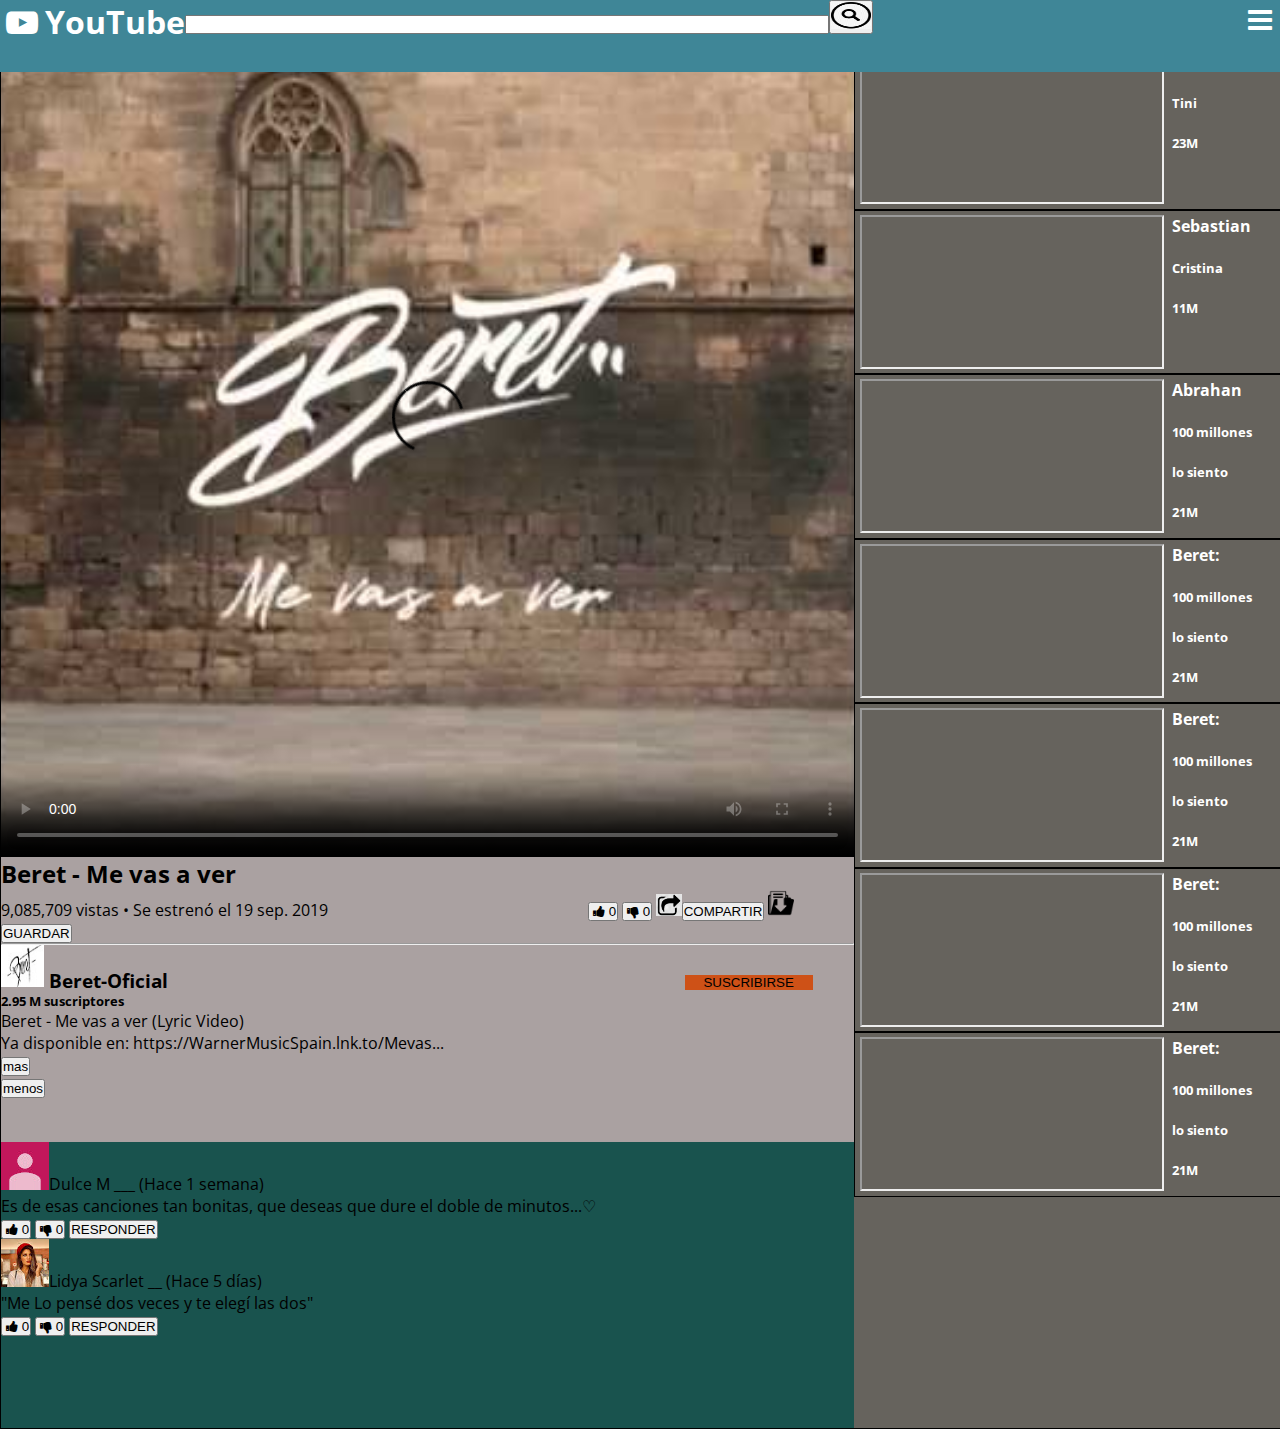
==== index.html @ 017249b8 "sitio listo para subir" ====
<!DOCTYPE html>
<html lang="en">
<head>
    <meta charset="UTF-8">
    <meta name="viewport" content="width=device-width, initial-scale=1.0">
    <meta http-equiv="X-UA-Compatible" content="ie=edge">
    <link rel="stylesheet" href="css/youtb.css">
    <title>YouTube1</title>

    <link rel="stylesheet" href="css/fontello.css">
    <link rel="stylesheet" href="css/estilos.css">
    <link rel="stylesheet" href="css/menu.css">

</head>
<body>
    <div class="contenedor1">
        <div class="menu1">
             <header>
            <div class="contenedor">
                
                <h1 class="icon-youtube-play">YouTube</h1>
                  <span> <input type="text" id="buscar" style="width: 50%; height: 20%;"><button><img src="iconos/lupa,jpg.jpg" style="width: 40px; height: 27px;"></button></span>
                <input type="checkbox" id="menu-bar">
                <label class="icon-menu" for="menu-bar"></label>
                 <nav class="menu">
                     <a href="">Pagina Principal</a>
                     <a href="">Tendencias</a>
                     <a href="">Suscriptores</a>
                     <a href="">Biblioteca</a>
                     
                 </nav>
            </div>
        </header>
    </div>
        <div class="play">
                  <video id="video" src="video/Beret - Me vas a ver.mp4" poster="portadas/me vas a ver.jpg"controls width="100%" height="100%"></video>            
        
        </div>
        <div class="play-datos">
                    <h2>Beret - Me vas a ver </h2>
                    <p>9,085,709 vistas • Se estrenó el 19 sep. 2019                       
                        <button class="icon-thumbs-up-alt"  onclick="meGusta()" style=" margin-left : 30%;"><span id="contador">0</span></button>
                        <button class="icon-thumbs-down-alt" onclick="noGusta()"><span id="descontador">0</span></button>
                        <img src="iconos/compartir.jpg" style="width: 3%; height: 3%; margin: 0%; padding: 0%;"><button> COMPARTIR</button>
                        <img src="iconos/guardar.jpg" style="width: 3%; height: 3%; margin: 0%; padding: 0%;"><button> GUARDAR </button> 
                    </p>  <hr> 

        <h3><img src="iconos/beret.jpg" style="width: 5%; height: 5%;">
            Beret-Oficial
            <button style="background-color: rgb(206, 81, 23); border: rgb(59, 59, 85); width: 15%; height: 8%; margin-left : 60%;"> SUSCRIBIRSE</button>
        </h3> 
        <h5>2.95 M suscriptores</h5>
        <p>
                Beret - Me vas a ver (Lyric Video) <br>
                 Ya disponible en: https://WarnerMusicSpain.lnk.to/Mevas...
        </p>
        <button onclick="mostrar()">mas</button>
        <p id="parrafo">
        </p>
        <button onclick="ocultar()">menos</button>
        </div>
        <div class="recomendados">
          <br><br>
            <div class="vid">   
                  <iframe class="newvideo"
                    src="https://www.youtube.com/embed/6gAo8Y---KI" 
                     allow="accelerometer;encrypted-media; gyroscope; picture-in-picture" allowfullscreen></iframe>
                  <div class="infvid" >
                       <p>  <h4>Sebastian</h4><br>
                       <h5>Tini</h5><br>
                       <h5>23M</h5>  </p>
                  </div>
            </div>
            <div class="vid">   
                <iframe class="newvideo"src="https://www.youtube.com/embed/azfKhDMIrZo" 
                allow="accelerometer; encrypted-media; gyroscope; picture-in-picture" allowfullscreen></iframe>
                <div class="infvid"> 
                    <p>  <h4>Sebastian </h4><br>
                      <h5>Cristina</h5><br>
                      <h5>11M</h5>  </p>
                </div>
          </div>
          <div class="vid">   
            <iframe class="newvideo"src="https://www.youtube.com/embed/Of-7fGbcfvI" 
             allow="accelerometer;encrypted-media; gyroscope; picture-in-picture" allowfullscreen></iframe>
            <div class="infvid"> 
                <p>  <h4>Abrahan</h4><br>
                  <h5>100 millones</h5><br>
                  <h5>lo siento</h5><br>
                  <h5>21M</h5>  </p>
            </div>
          </div>       
          <div class="vid">   
            <iframe class="newvideo" src="https://www.youtube.com/embed/2EUPxEHfXqY" 
            allow="accelerometer; encrypted-media; gyroscope; picture-in-picture" allowfullscreen></iframe>
            <div class="infvid">
                <p>  <h4>Beret:</h4><br>
                  <h5>100 millones</h5><br>
                  <h5>lo siento</h5><br>
                  <h5>21M</h5>  </p> </div>
          </div> 
          <div class="vid">   
            <iframe class="newvideo" src="https://www.youtube.com/embed/pg8fSnbw6W4" 
            allow="accelerometer; encrypted-media; gyroscope; picture-in-picture" allowfullscreen></iframe>
            <div class="infvid">
                <p>  <h4>Beret:</h4><br>
                  <h5>100 millones</h5><br>
                  <h5>lo siento</h5><br>
                  <h5>21M</h5>  </p> </div>
          </div>
          <div class="vid">   
            <iframe class="newvideo" src="https://www.youtube.com/embed/00z6AYpJZ7o" 
             allow="accelerometer;  encrypted-media; gyroscope; picture-in-picture" allowfullscreen></iframe>
            <div class="infvid"> 
                <p>  <h4>Beret:</h4><br>
                  <h5>100 millones</h5><br>
                  <h5>lo siento</h5><br>
                  <h5>21M</h5>  </p>
            </div>
          </div>
          <div class="vid">   
            <iframe class="newvideo" src="https://www.youtube.com/embed/PIFXJ4XQX4E"
            allow="accelerometer; encrypted-media; gyroscope; picture-in-picture" allowfullscreen></iframe>
            <div class="infvid">
                <p>  <h4>Beret:</h4><br>
                  <h5>100 millones</h5><br>
                  <h5>lo siento</h5><br>
                  <h5>21M</h5>  </p> </div>
          </div>
        </div>
        <div class="comentarios">
            <span class="cmt">
                <img src="iconos/cmt1.jpg">Dulce M ___ (Hace 1 semana)<br>
                Es de esas canciones tan bonitas, que deseas que dure el doble de minutos...♡ <br>
                <button class="icon-thumbs-up-alt"  onclick="meGusta1()"><span id="contador_1">0</span></button>
                <button class="icon-thumbs-down-alt" onclick="noGusta1()"><span id="descontador_1">0</span></button>
                <button> RESPONDER</button>
            </span>
            <br>
            <span class="cmt">
                        <img src="iconos/cmt3.jpg">Lidya Scarlet __ (Hace 5 días)<br>
                        "Me Lo pensé dos veces y te elegí las dos"<br>
                        <button class="icon-thumbs-up-alt"  onclick="meGusta2()"><span id="contador_2">0</span></button>
                        <button class="icon-thumbs-down-alt" onclick="noGusta2()"><span id="descontador_2">0</span></button>
                        <button> RESPONDER</button>
            </span>
        </div>
    </div>
    
    <script type="text/javascript">
        function mostrar(){
               var info=["me vas a ver, reirme, feliz y viviendo bien cantando, bailando",
               "y perdiéndome mostrando mentiras de cómo es mi vida olvidándote",
               "me vas aver reirme feliz y viviendo bien"];
               for(var i = 0; i<3 ;i++){
               document.getElementById("parrafo").innerHTML=info[i];}
               document.getElementById("parrafo").style.visibility="visible";
        
            }   
        function ocultar(){
              document.getElementById("parrafo").style.visibility="hidden";
            }
                                 
            function meGusta(){
        
        var s =document.getElementById("contador").innerHTML;
        
        var n=Number(s); 
        
        var nn=n+1;
        document .getElementById("contador").innerHTML=nn;
        }
        
        function noGusta(){
        var s =document.getElementById("descontador").innerHTML;
        
        var n=Number(s); 
        
        var nn=n+1;
        document .getElementById("descontador").innerHTML=nn;
        }
        function meGusta1(){
        
        var s =document.getElementById("contador_1").innerHTML;
        
        var n=Number(s); 
        
        var nn=n+1;
        document .getElementById("contador_1").innerHTML=nn;
        }
        
        function noGusta1(){
        var s =document.getElementById("descontador_1").innerHTML;
        
        var n=Number(s); 
        
        var nn=n+1;
        document .getElementById("descontador_1").innerHTML=nn;
        }
        function meGusta2(){
        
        var s =document.getElementById("contador_2").innerHTML;
        
        var n=Number(s); 
        
        var nn=n+1;
        document .getElementById("contador_2").innerHTML=nn;
        }
        
        function noGusta2(){
        var s =document.getElementById("descontador_2").innerHTML;
        
        var n=Number(s); 
        
        var nn=n+1;
        document .getElementById("descontador_2").innerHTML=nn;
        }
        
        </script>    
</body>

</html>
---- css/youtb.css ----
.contenedor1{
    width: 100%;
    height: 100%;
    border: 1px solid black;
}
.menu{
    background-color: yellow;
}
.play{
    background-color: rgb(19, 17, 17);
}
.play-datos{
    background-color: rgb(170, 161, 161);
}
.recomendados{
    background-color: rgb(102, 99, 93);
    color: white;
}
.comentarios{
    background-color:rgb(25, 83, 78);
}
 @media(min-width:700px){
    .contenedor1{
        display:grid;
        grid-template-columns: 2fr 1fr;
        grid-template-rows: repeat(5,1fr);
    }
    .play{       
        grid-column-start: 1;
        grid-column-end: 2;
        grid-row-start: 1;
        grid-row-end: 4;

    }
    .play-datos{
        grid-column-start: 1;
        grid-column-end: 2;
        grid-row-start: 4;
        grid-row-end: 5;

    }
    .comentarios{
        grid-column-start: 1;
        grid-column-end: 2;
        grid-row-start: 5;
        grid-row-end: 6;
    }
    .recomendados{
        grid-column-start: 2;
        grid-column-end: -1;
        grid-row-start: 1;
        grid-row-end: -1;
    }
}
---- css/fontello.css ----
@font-face {
  font-family: 'fontello';
  src: url('../font/fontello.eot?46954563');
  src: url('../font/fontello.eot?46954563#iefix') format('embedded-opentype'),
       url('../font/fontello.woff2?46954563') format('woff2'),
       url('../font/fontello.woff?46954563') format('woff'),
       url('../font/fontello.ttf?46954563') format('truetype'),
       url('../font/fontello.svg?46954563#fontello') format('svg');
  font-weight: normal;
  font-style: normal;
}
/* Chrome hack: SVG is rendered more smooth in Windozze. 100% magic, uncomment if you need it. */
/* Note, that will break hinting! In other OS-es font will be not as sharp as it could be */
/*
@media screen and (-webkit-min-device-pixel-ratio:0) {
  @font-face {
    font-family: 'fontello';
    src: url('../font/fontello.svg?46954563#fontello') format('svg');
  }
}
*/
 
 [class^="icon-"]:before, [class*=" icon-"]:before {
  font-family: "fontello";
  font-style: normal;
  font-weight: normal;
  speak: none;
 
  display: inline-block;
  text-decoration: inherit;
  width: 1em;
  margin-right: .2em;
  text-align: center;
  /* opacity: .8; */
 
  /* For safety - reset parent styles, that can break glyph codes*/
  font-variant: normal;
  text-transform: none;
 
  /* fix buttons height, for twitter bootstrap */
  line-height: 1em;
 
  /* Animation center compensation - margins should be symmetric */
  /* remove if not needed */
  margin-left: .2em;
 
  /* you can be more comfortable with increased icons size */
  /* font-size: 120%; */
 
  /* Font smoothing. That was taken from TWBS */
  -webkit-font-smoothing: antialiased;
  -moz-osx-font-smoothing: grayscale;
 
  /* Uncomment for 3D effect */
  /* text-shadow: 1px 1px 1px rgba(127, 127, 127, 0.3); */
}
 
.icon-heart:before { content: '\e800'; } /* '' */
.icon-twitter:before { content: '\f099'; } /* '' */
.icon-facebook:before { content: '\f09a'; } /* '' */
.icon-menu:before { content: '\f0c9'; } /* '' */
.icon-thumbs-up-alt:before { content: '\f164'; } /* '' */
.icon-thumbs-down-alt:before { content: '\f165'; } /* '' */
.icon-youtube-play:before { content: '\f16a'; } /* '' */
.icon-instagram:before { content: '\f16d'; } /* '' */
---- css/estilos.css ----
@import url(http://fonts.googleapis.com/css?family=Open+Sans);

* {
  margin: 0;
  padding: 0;
}
body{
  font-family: 'Open Sans', sans-serif;
}

header{
  width: 100%;
  height: 8%;
  background-color: rgb(63, 134, 151);
  color: white;

  position: fixed;
  top: 0;
  left: 0;
  z-index: 100;
}
.contenedor {
  width: 100%;
}

h1{
  float: left;
}

header .contenedor{
  display: table;
}
.vid{
  border:  1px  solid black;
  width: 100%;
  position:relative;
  display: flex;

}
.newvideo{
 
  height: 20%;
  margin: 1%;
}
.infvid{
 
  margin-right: 0%;
  margin-left: 0%;
  height: 20%;
  margin: 1%;
}
.mix{
  border: 1px solid black;
  margin:1%;
  width: 100%;

}
.newlista{
 
  float:left;
  height: 10%;
  margin: 1%;
}
#m{
  width: 500px;
  height:230px;
}
---- css/menu.css ----
#menu-bar{
  display: none;

}

header label {
  float: right;
  font-size: 28px;
  cursor: pointer;
}

.menu {
  position: absolute;
  top: 50px;
  left: 0;
  width: 100%;
  height: 100vh;
  background-color: black;
  transition: all 0.5s;
  transform: translateX(-100%);
}
.menu a {
  display: block;
  color: white;
  height: 50px;
  text-decoration: none;
  padding: 15px;
  border-bottom: palegoldenrod;
}

.menu a:hover {
  background-color: burlywood;
}

#menu-bar:checked ~ .menu{
  transform: translateX(0%);
}
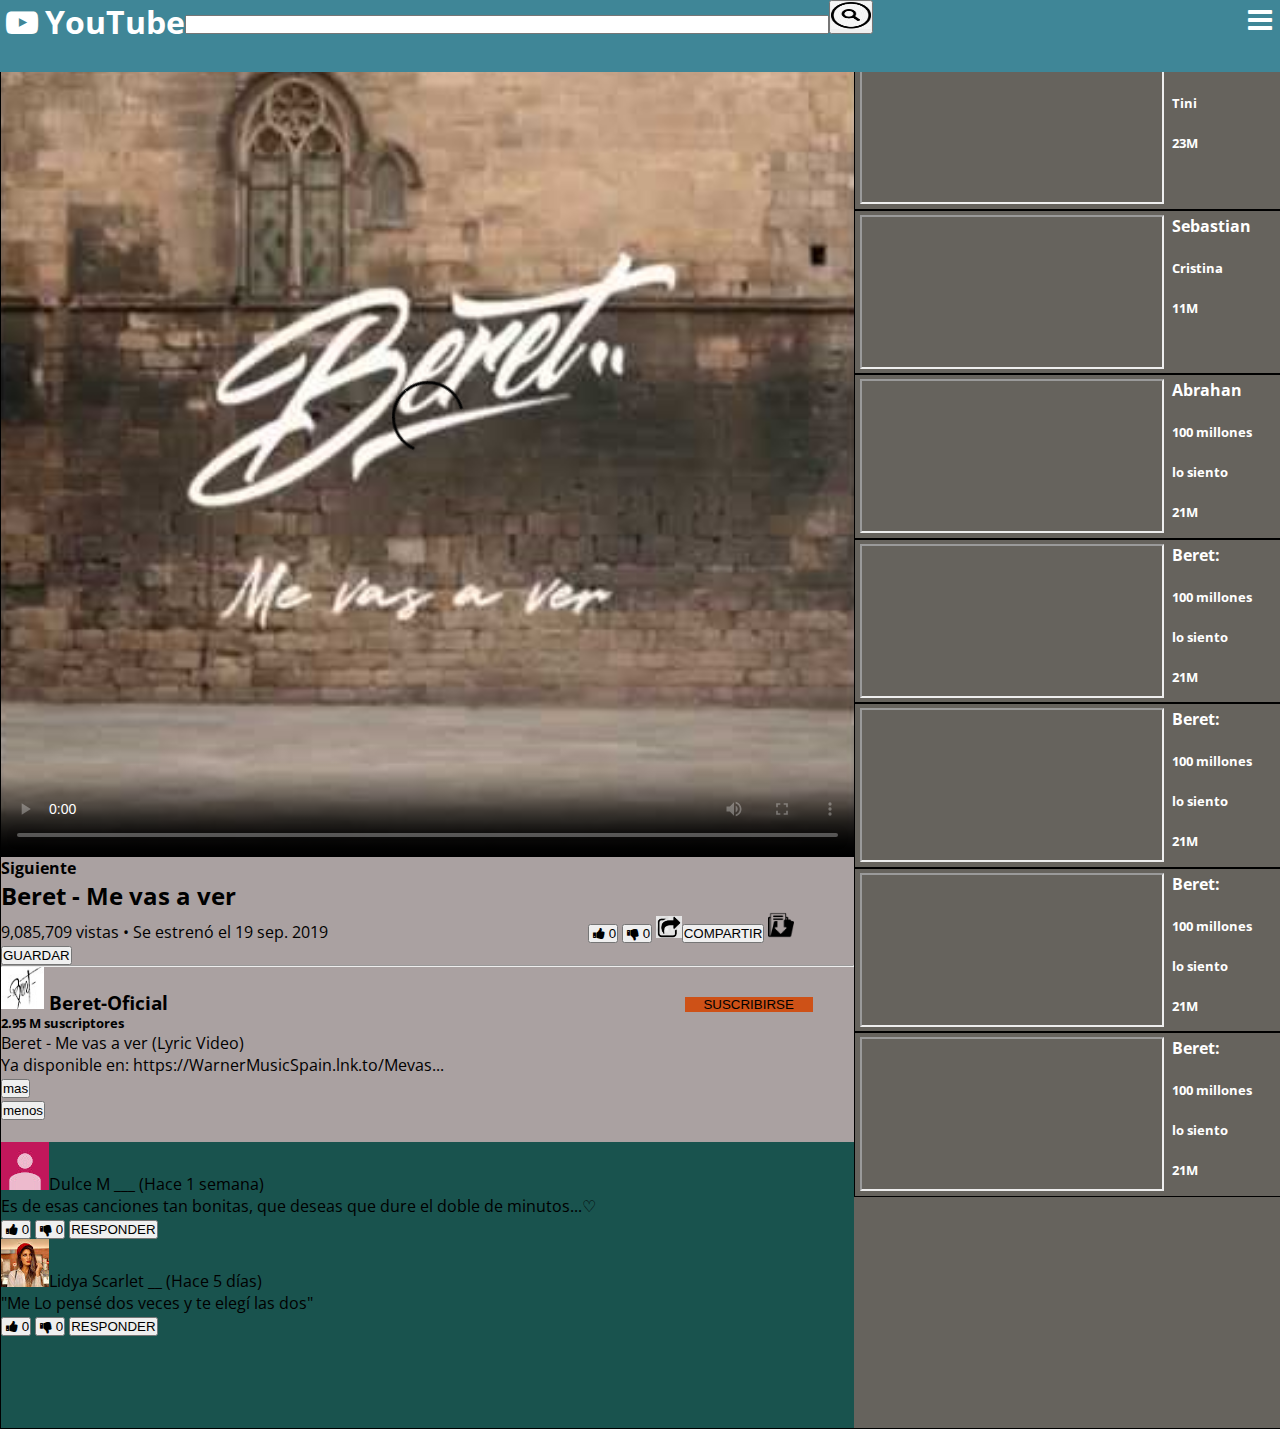
==== commit dc31ad58: "Update index.html" ====
--- a/index.html
+++ b/index.html
@@ -37,6 +37,8 @@
         
         </div>
         <div class="play-datos">
+         <h4 href="youtb2.html">Siguiente</h4>
+
                     <h2>Beret - Me vas a ver </h2>
                     <p>9,085,709 vistas • Se estrenó el 19 sep. 2019                       
                         <button class="icon-thumbs-up-alt"  onclick="meGusta()" style=" margin-left : 30%;"><span id="contador">0</span></button>
@@ -219,4 +221,4 @@
         </script>    
 </body>
 
-</html>+</html>
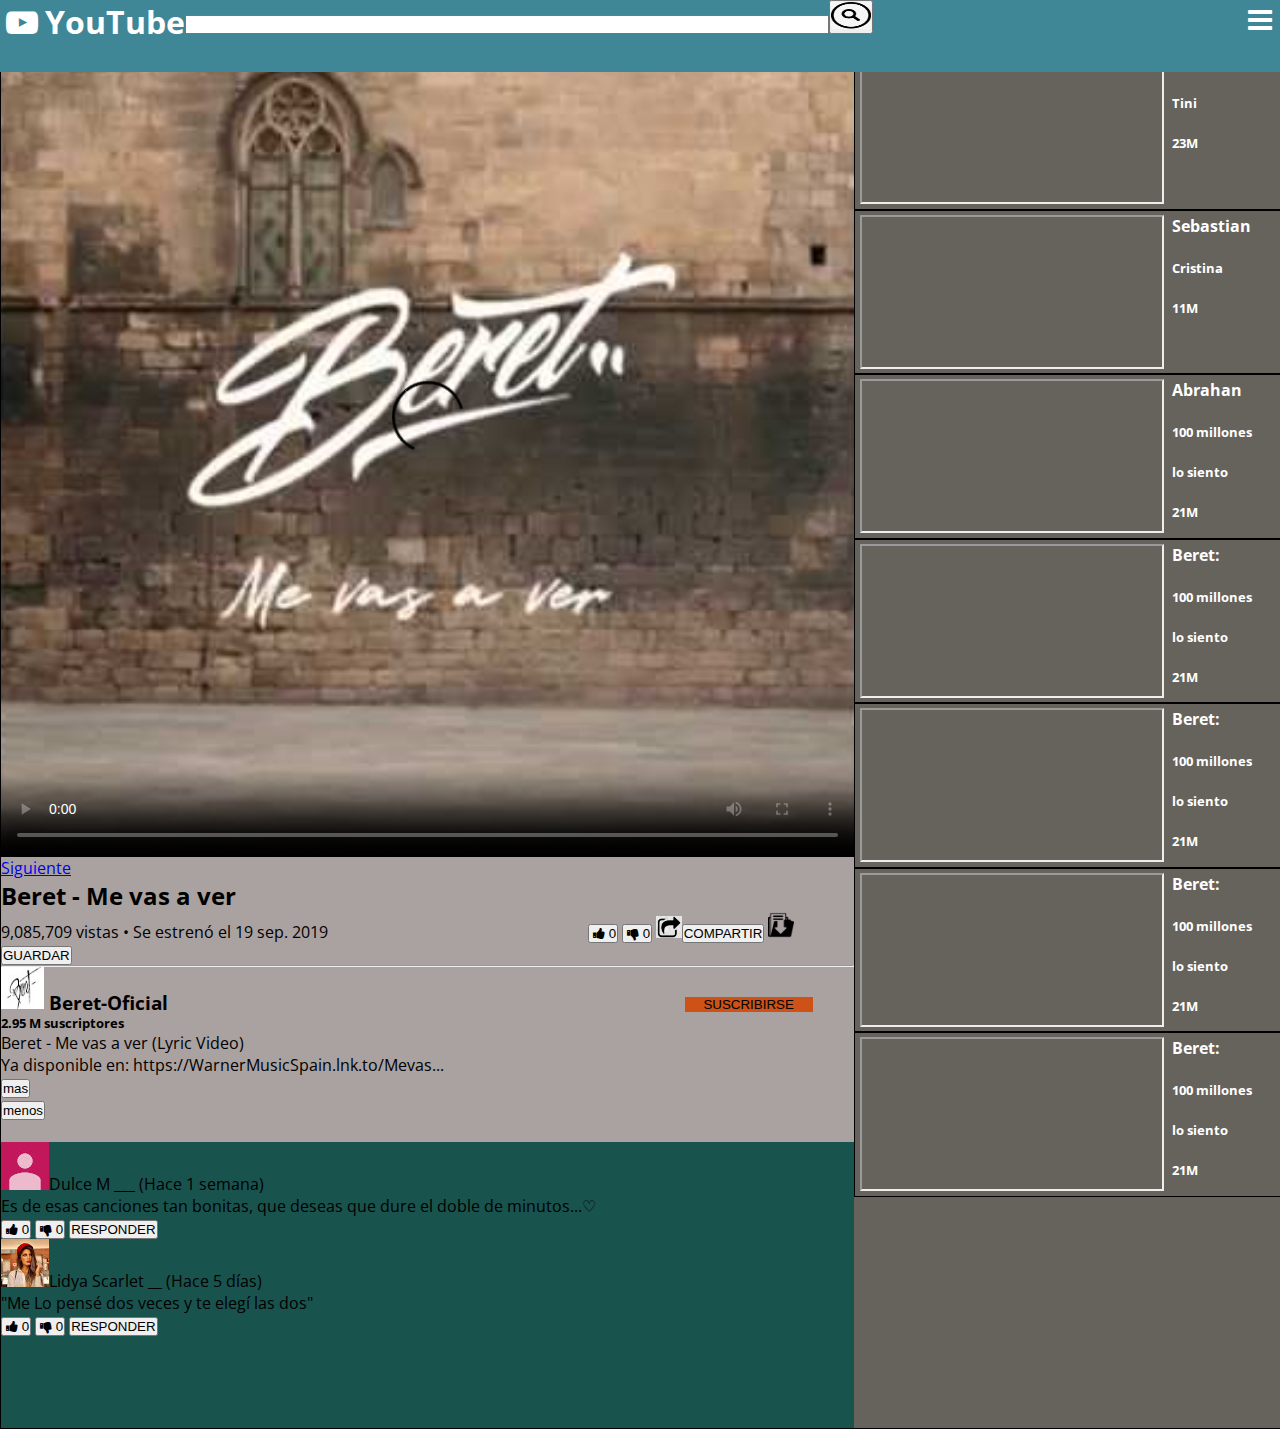
==== commit 43e6b771: "Update index.html" ====
--- a/index.html
+++ b/index.html
@@ -37,7 +37,7 @@
         
         </div>
         <div class="play-datos">
-         <h4 href="youtb2.html">Siguiente</h4>
+         <a href="youtb2.html">Siguiente</a>
 
                     <h2>Beret - Me vas a ver </h2>
                     <p>9,085,709 vistas • Se estrenó el 19 sep. 2019                       
